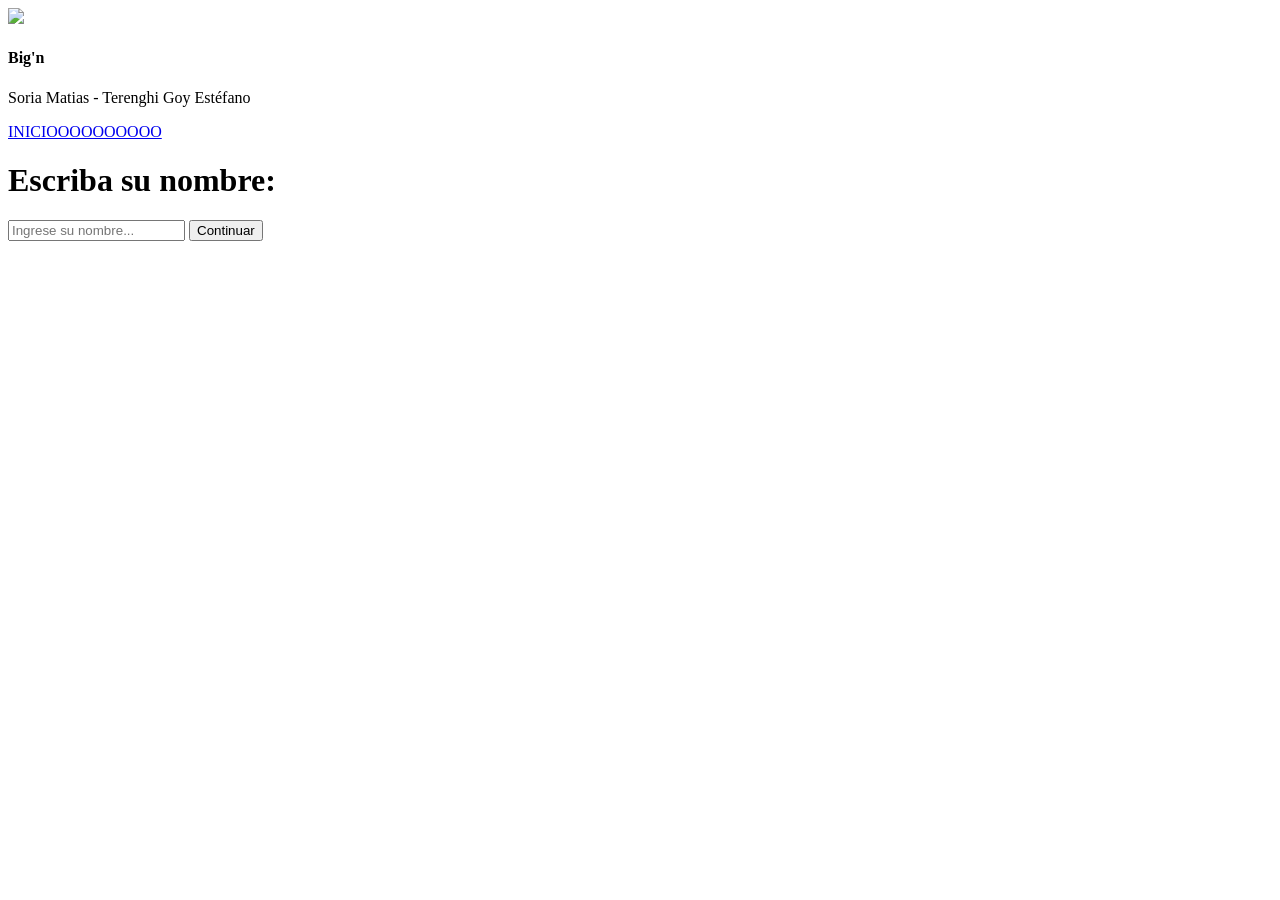
==== index.html @ cc1a3c14 "añadida funcion de barra de busqueda" ====
<!DOCTYPE html>
<html lang="es">
<head>
    <meta charset="UTF-8">
    <meta name="viewport" content="width=device-width, initial-scale=1.0">
    <title>Nombre de la pag</title>
    <link rel="icon" href="assets/icono/favicon.ico">
    <link rel="stylesheet" href="src/main.css">
    <script src="src/main.js" defer></script>
</head>

<body id="pagina-index">
    <header>
        <div id="logo-y-nombre">
            <img src="assets/icono/icono.png" id="logo">
            <h4 id="nombre-empresa">Big'n</h4>
        </div>
        <p class="menu-medio">Soria Matias - Terenghi Goy Estéfano</p>
        <nav>
            <a href="pages/cliente/inicio.html">INICIOOOOOOOOOO</a>
            <a href="pages/admin/login.ejs"></a>
        </nav>
    </header>

    <main>
        <h1>Escriba su nombre:</h1>
        <input type="text" placeholder="Ingrese su nombre..." id="input-nombre">
        <button id="btn-continuar">Continuar</button>
    </main>
    
</body>
</html>
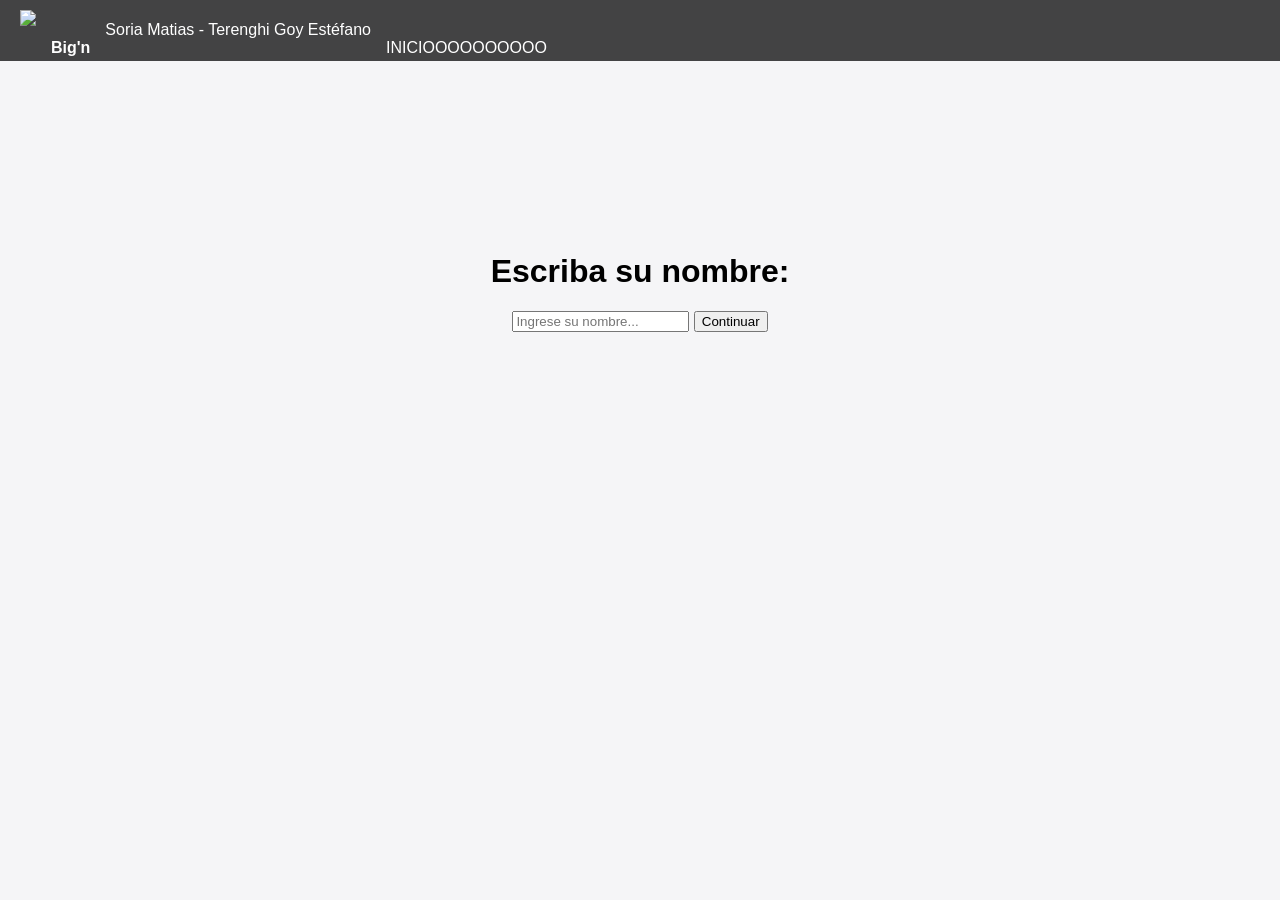
==== commit 5978aa21: "re-organizacion de estilos" ====
--- a/index.html
+++ b/index.html
@@ -5,7 +5,8 @@
     <meta name="viewport" content="width=device-width, initial-scale=1.0">
     <title>Nombre de la pag</title>
     <link rel="icon" href="assets/icono/favicon.ico">
-    <link rel="stylesheet" href="src/main.css">
+    <link rel="stylesheet" href="css/main.css"">
+    <link rel="stylesheet" href="css/index.css">
     <script src="src/main.js" defer></script>
 </head>
 
--- a/css/main.css
+++ b/css/main.css
@@ -0,0 +1,143 @@
+/*************************************************************/
+/* Layout base */
+/*************************************************************/
+
+
+:root{
+    --bgc-tema: #F5F5F7;
+    --texto-tema: #000;
+    
+}
+
+* {
+    box-sizing: border-box;
+}
+
+body {
+    font-family: Arial, Helvetica, sans-serif;
+    margin: 0;
+    background-color: var(--bgc-tema);
+    color: var(--texto-tema);
+    transition: background-color 0.3s, color 0.3s;
+}
+body.modo-oscuro{
+    --bgc-tema: #121212;
+    --texto-tema: #fff;
+}
+.instantaneo{
+    transition: background-color 0s;
+}
+
+header {
+    display: flex;
+    background-color: #434344;
+    color: white;
+    align-items: center;
+    padding: 0px 20px;
+    gap: 15px;
+    
+}
+
+#logo-y-nombre {
+    display: flex;
+    /* border: 1px solid red; */
+    align-items: center;
+    gap: 15px;
+}
+
+#logo {
+    height: 40px;
+    width: auto;
+    /* border: 1px solid purple; */
+}
+
+h4,
+nav {
+    position: relative;
+    top: 18px;
+}
+
+a,
+a:active,
+a:link {
+    text-decoration: none;
+    color: white;
+}
+
+main {
+    margin: 15%;
+    text-align: center;
+}
+
+
+/*************************************************************/
+/* Header general */
+/*************************************************************/
+
+
+#menu-medio {
+    display: flex;
+    margin: 0 auto 0 auto;
+    position: relative;
+    top: 18px;
+}
+
+#menu-derecha {
+    display: flex;
+    /* border: 1px solid green; */
+    margin-left: auto;
+}
+
+#menu-izquierda button {
+    background: none;
+    border: none;
+    padding: 0;
+    font: inherit;
+    color: inherit;
+    cursor: pointer;
+}
+
+
+/*************************************************************/
+/* Productos JS */
+/*************************************************************/
+
+ul{
+    list-style: none;
+    padding: 0;
+    margin: 0;
+    display: flex;
+    justify-content: center; 
+    gap: 20px;            
+    width: 100%;
+}
+
+#contenedor-productos {
+    display: flex;
+    flex-wrap: wrap;
+    /* border: 1px solid red; */
+    justify-content: center;
+    gap: 20px;
+
+}
+
+.producto {
+    list-style: none;
+    border: 1px solid black;
+    border-radius: 10px;
+    width: 300px;
+    padding: 30px;
+    margin-bottom: 50px;
+}
+
+.producto img{
+    width: 100%;
+    
+}
+
+
+#cambiar-tema{
+    position: fixed;    /* Lo saca del flujo normal y lo fija en la pantalla */
+    bottom: 20px;       /* Separación de 20px desde abajo */
+    left: 20px;
+}
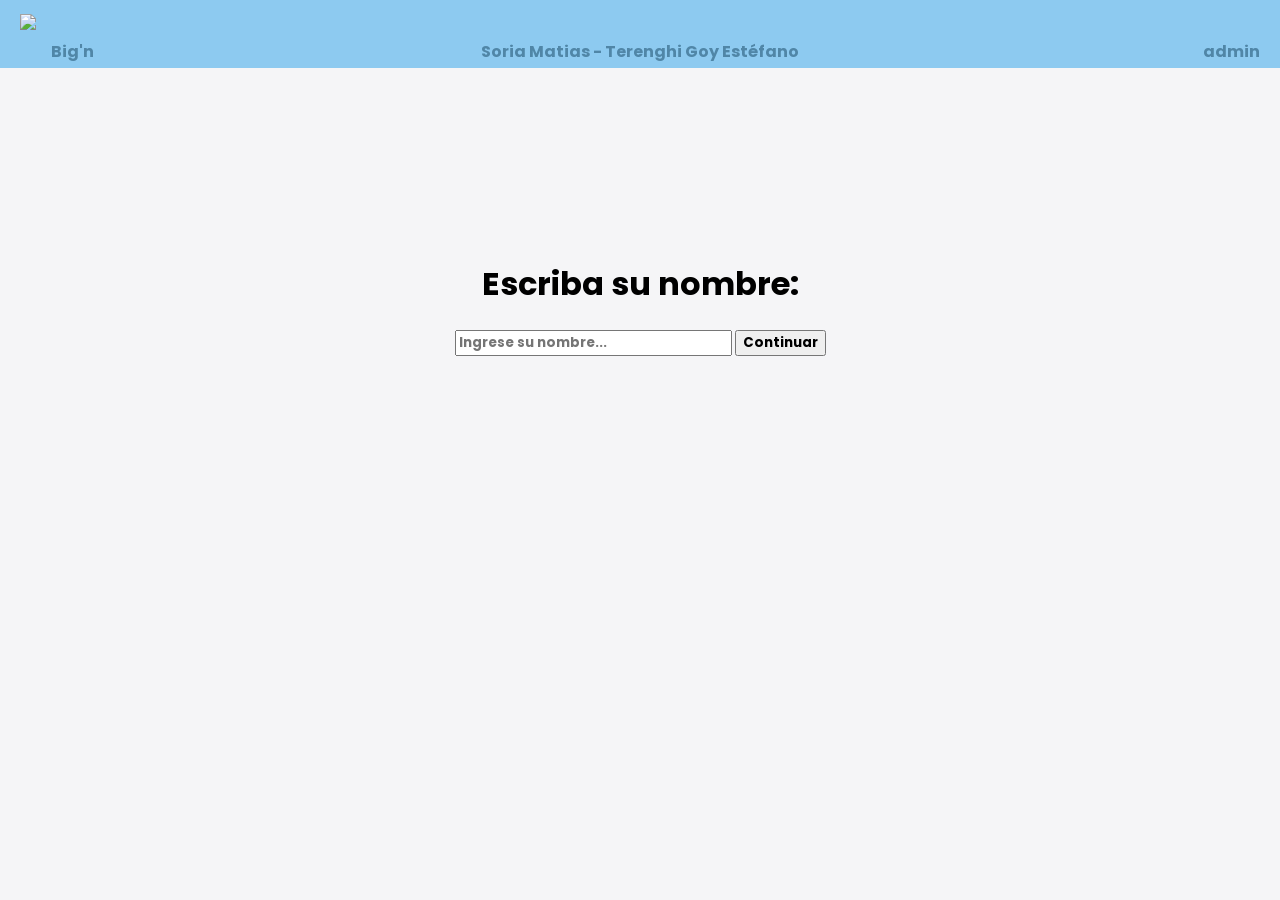
==== commit 09e2120f: "Correciones en index y main.css" ====
--- a/index.html
+++ b/index.html
@@ -5,7 +5,7 @@
     <meta name="viewport" content="width=device-width, initial-scale=1.0">
     <title>Nombre de la pag</title>
     <link rel="icon" href="assets/icono/favicon.ico">
-    <link rel="stylesheet" href="css/main.css"">
+    <link rel="stylesheet" href="css/main.css">
     <link rel="stylesheet" href="css/index.css">
     <script src="src/main.js" defer></script>
 </head>
@@ -16,10 +16,11 @@
             <img src="assets/icono/icono.png" id="logo">
             <h4 id="nombre-empresa">Big'n</h4>
         </div>
-        <p class="menu-medio">Soria Matias - Terenghi Goy Estéfano</p>
-        <nav>
-            <a href="pages/cliente/inicio.html">INICIOOOOOOOOOO</a>
-            <a href="pages/admin/login.ejs"></a>
+
+        <p id="nombre-alumnos">Soria Matias - Terenghi Goy Estéfano</p>
+
+        <nav id="menu-derecha">
+            <a href="pages/admin/login.ejs">admin</a>
         </nav>
     </header>
 
--- a/css/main.css
+++ b/css/main.css
@@ -1,7 +1,34 @@
+@import url('https://fonts.googleapis.com/css2?family=Poppins:wght@400;700&display=swap');
 /*************************************************************/
 /* Layout base */
 /*************************************************************/
+/* Paleta de colores pe
+no que tienen que ir todos, con 2 está bien, es decir un color y un borde o 2 colores blabla
+modo oscuro (mas oscuro a mas claro, me gustaría evitar el mas oscuro y son opciones):
+body:
+#101010
+#1C1C1E (borde: #232325)
+#2B2B2D (borde: #313133)
 
+header:
+una de arriba pa mi, podría ser el color general un borde incluso. pero pa mí tendría que ser mas oscuro
+
+letras:
+white
+tené en cuenta que los bordes son respecto al color anterior.
+
+modo claro (mas claro a mas oscuro:
+body:
+white
+#F5F5F7
+
+header:
+#8dcaf0
+
+letras:
+header = #5086a7
+body = 
+*/
 
 :root{
     --bgc-tema: #F5F5F7;
@@ -10,11 +37,12 @@
 }
 
 * {
+    font-family: 'Poppins', sans-serif;
+    font-weight: 700;
     box-sizing: border-box;
 }
 
 body {
-    font-family: Arial, Helvetica, sans-serif;
     margin: 0;
     background-color: var(--bgc-tema);
     color: var(--texto-tema);
@@ -29,9 +57,10 @@
 }
 
 header {
+    position: relative;
     display: flex;
-    background-color: #434344;
-    color: white;
+    background-color: #8dcaf0;
+    color: #5086a7;
     align-items: center;
     padding: 0px 20px;
     gap: 15px;
@@ -40,9 +69,9 @@
 
 #logo-y-nombre {
     display: flex;
-    /* border: 1px solid red; */
     align-items: center;
     gap: 15px;
+    /* border: 1px solid red; */
 }
 
 #logo {
@@ -55,13 +84,14 @@
 nav {
     position: relative;
     top: 18px;
+    /* border: 1px solid blue; */
 }
 
 a,
 a:active,
 a:link {
     text-decoration: none;
-    color: white;
+    color: inherit;
 }
 
 main {
@@ -75,66 +105,26 @@
 /*************************************************************/
 
 
-#menu-medio {
-    display: flex;
-    margin: 0 auto 0 auto;
-    position: relative;
-    top: 18px;
+#nombre-alumnos {
+    position: absolute;
+    left: 0;
+    width: 100%;
+    text-align: center;
+    top: 39px;
+    margin: 0;
+    /* border: 1px solid pink; */
 }
 
 #menu-derecha {
     display: flex;
     /* border: 1px solid green; */
     margin-left: auto;
+    gap: 15px;
 }
-
-#menu-izquierda button {
-    background: none;
-    border: none;
-    padding: 0;
-    font: inherit;
-    color: inherit;
-    cursor: pointer;
-}
-
 
 /*************************************************************/
 /* Productos JS */
 /*************************************************************/
-
-ul{
-    list-style: none;
-    padding: 0;
-    margin: 0;
-    display: flex;
-    justify-content: center; 
-    gap: 20px;            
-    width: 100%;
-}
-
-#contenedor-productos {
-    display: flex;
-    flex-wrap: wrap;
-    /* border: 1px solid red; */
-    justify-content: center;
-    gap: 20px;
-
-}
-
-.producto {
-    list-style: none;
-    border: 1px solid black;
-    border-radius: 10px;
-    width: 300px;
-    padding: 30px;
-    margin-bottom: 50px;
-}
-
-.producto img{
-    width: 100%;
-    
-}
-
 
 #cambiar-tema{
     position: fixed;    /* Lo saca del flujo normal y lo fija en la pantalla */
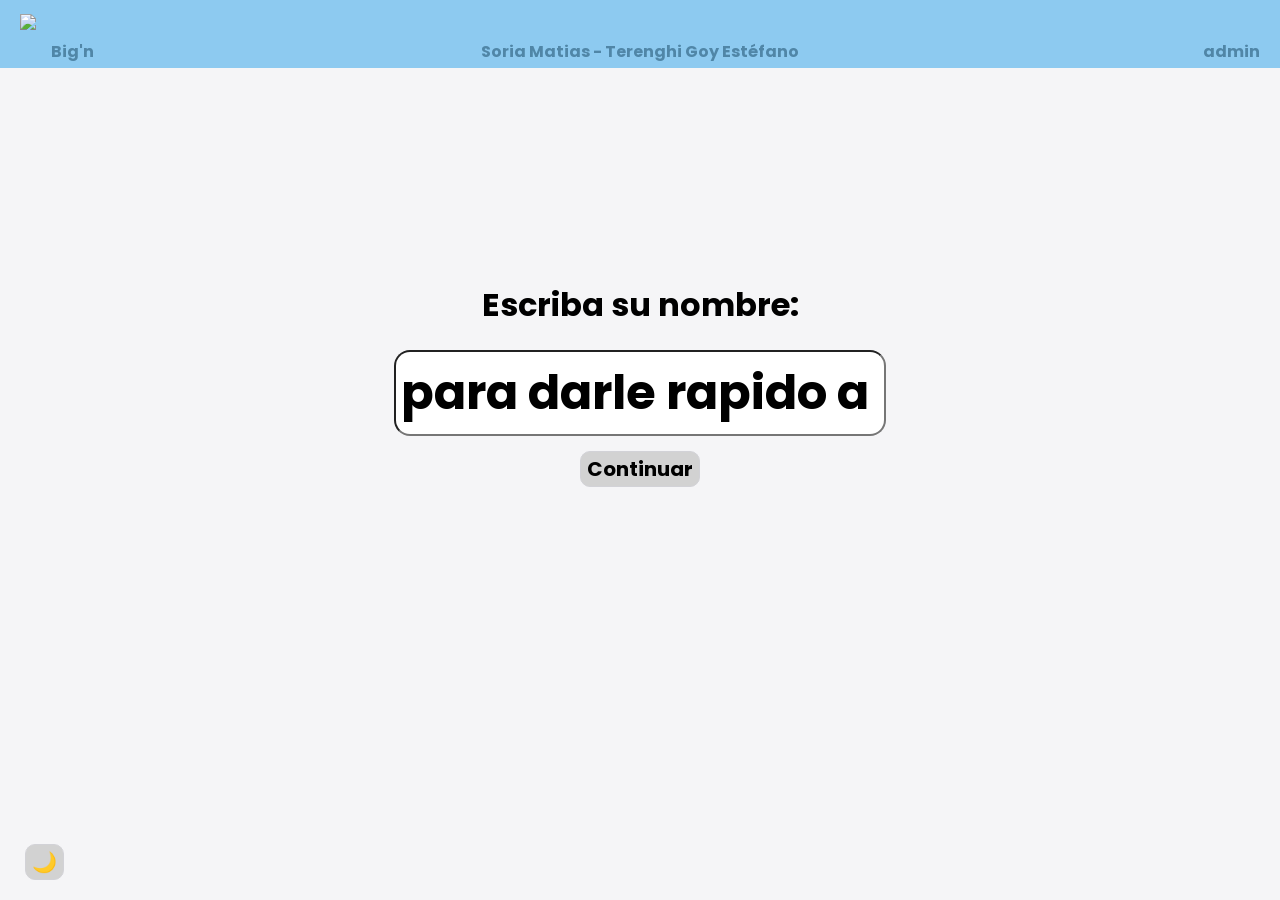
==== commit bf59d8e6: "arreglado botones teclados, mouses. Agregado boton de tema en todas las pantallas. Arreglado el nav " ====
--- a/index.html
+++ b/index.html
@@ -26,8 +26,11 @@
 
     <main>
         <h1>Escriba su nombre:</h1>
-        <input type="text" placeholder="Ingrese su nombre..." id="input-nombre">
+        <input type="text" placeholder="Ingrese su nombre..." id="input-nombre" value="para darle rapido a continuar">
         <button id="btn-continuar">Continuar</button>
+        <button id="cambiar-tema" class="boton-flotante-tema" aria-label="Cambiar tema">
+            <span id="icono">🌙</span>
+        </button>
     </main>
     
 </body>
--- a/css/main.css
+++ b/css/main.css
@@ -33,6 +33,7 @@
 :root{
     --bgc-tema: #F5F5F7;
     --texto-tema: #000;
+    --fondo-boton: #d2d2d2  /* #1C1C1E */
     
 }
 
@@ -51,6 +52,7 @@
 body.modo-oscuro{
     --bgc-tema: #121212;
     --texto-tema: #fff;
+    
 }
 .instantaneo{
     transition: background-color 0s;
@@ -99,6 +101,28 @@
     text-align: center;
 }
 
+button {
+    height: 36px;
+    border: 1px solid #d2d2d7;
+    border-radius: 10px;
+    background-color: var(--fondo-boton);
+    font-size: 20px;
+    cursor: pointer;
+    margin: 0 5px;
+    transition: all 0.2s ease;
+
+}
+
+button.modo-oscuro {
+    --fondo-boton: #1C1C1E;
+}
+
+button:hover {
+    background-color: #000000; 
+    color: #ffffff;
+    border-color: #000000;
+}
+
 
 /*************************************************************/
 /* Header general */
@@ -107,6 +131,7 @@
 
 #nombre-alumnos {
     position: absolute;
+    pointer-events: none;
     left: 0;
     width: 100%;
     text-align: center;
--- a/css/index.css
+++ b/css/index.css
@@ -0,0 +1,13 @@
+#input-nombre {
+    width: 55%;
+    padding: 5px;
+    font-size: 48px;
+    border-radius: 16px;
+    margin-bottom: 15px;
+}
+
+main {
+    display: flex;
+    flex-direction: column;
+    align-items: center;
+}
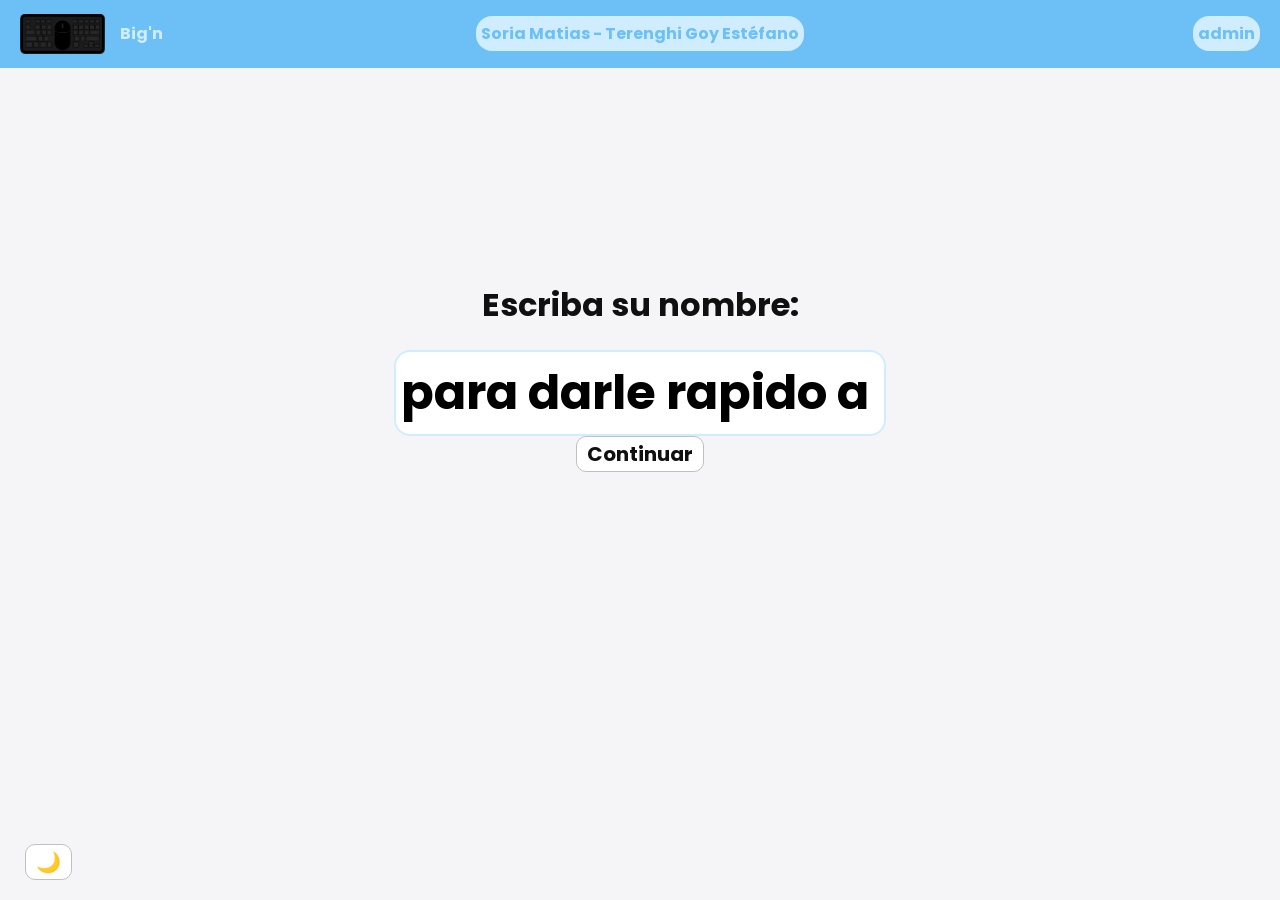
==== commit e139284c: "Rediseñado y recoloreado de página. cambio de stock por cantidad a booleano de disponibilidad" ====
--- a/index.html
+++ b/index.html
@@ -17,10 +17,11 @@
             <h4 id="nombre-empresa">Big'n</h4>
         </div>
 
-        <p id="nombre-alumnos">Soria Matias - Terenghi Goy Estéfano</p>
-
+        <div id="nombre-alumnos">
+            <p class="elemento-header">Soria Matias - Terenghi Goy Estéfano</p>
+        </div>
         <nav id="menu-derecha">
-            <a href="pages/admin/login.ejs">admin</a>
+            <a href="pages/admin/login.ejs" class="elemento-header">admin</a>
         </nav>
     </header>
 
--- a/css/main.css
+++ b/css/main.css
@@ -1,40 +1,13 @@
 @import url('https://fonts.googleapis.com/css2?family=Poppins:wght@400;700&display=swap');
-/*************************************************************/
-/* Layout base */
-/*************************************************************/
-/* Paleta de colores pe
-no que tienen que ir todos, con 2 está bien, es decir un color y un borde o 2 colores blabla
-modo oscuro (mas oscuro a mas claro, me gustaría evitar el mas oscuro y son opciones):
-body:
-#101010
-#1C1C1E (borde: #232325)
-#2B2B2D (borde: #313133)
-
-header:
-una de arriba pa mi, podría ser el color general un borde incluso. pero pa mí tendría que ser mas oscuro
-
-letras:
-white
-tené en cuenta que los bordes son respecto al color anterior.
-
-modo claro (mas claro a mas oscuro:
-body:
-white
-#F5F5F7
-
-header:
-#8dcaf0
-
-letras:
-header = #5086a7
-body = 
-*/
 
 :root{
-    --bgc-tema: #F5F5F7;
-    --texto-tema: #000;
-    --fondo-boton: #d2d2d2  /* #1C1C1E */
-    
+    --bgc-tema-body: #F5F5F7;
+    --texto-tema-body: #101010;
+    --bgc-elemento-body: #fff;
+    --borde-elemento-body: #c0c0c2;
+    --color1-header: #6cc0f5;
+    --color2-header: #cfedff;
+    --bgc-hover: var(--texto-tema-body);
 }
 
 * {
@@ -43,16 +16,26 @@
     box-sizing: border-box;
 }
 
+main {
+    margin: 5%;
+    text-align: center;
+}
+
 body {
     margin: 0;
-    background-color: var(--bgc-tema);
-    color: var(--texto-tema);
+    background-color: var(--bgc-tema-body);
+    color: var(--texto-tema-body);
     transition: background-color 0.3s, color 0.3s;
 }
+
 body.modo-oscuro{
-    --bgc-tema: #121212;
-    --texto-tema: #fff;
-    
+    --bgc-tema-body: #101010;
+    --texto-tema-body: #fff;
+    --bgc-elemento-body: #2B2B2D;
+    --borde-elemento-body: #414144;
+    --color1-header: #01253b;
+    --color2-header: #3f6f8d;
+    --bgc-hover: var(--texto-tema-body);
 }
 .instantaneo{
     transition: background-color 0s;
@@ -61,12 +44,11 @@
 header {
     position: relative;
     display: flex;
-    background-color: #8dcaf0;
-    color: #5086a7;
+    background-color: var(--color1-header);
+    color: var(--color2-header);
     align-items: center;
     padding: 0px 20px;
     gap: 15px;
-    
 }
 
 #logo-y-nombre {
@@ -84,8 +66,8 @@
 
 h4,
 nav {
-    position: relative;
-    top: 18px;
+    /* position: relative; */
+    /* top: 18px; */
     /* border: 1px solid blue; */
 }
 
@@ -93,19 +75,16 @@
 a:active,
 a:link {
     text-decoration: none;
-    color: inherit;
-}
-
-main {
-    margin: 15%;
-    text-align: center;
+    /* color: inherit; */
 }
 
 button {
     height: 36px;
-    border: 1px solid #d2d2d7;
+    padding: 0 10px;
+    border: 1px solid var(--borde-elemento-body);
     border-radius: 10px;
-    background-color: var(--fondo-boton);
+    background-color: var(--bgc-elemento-body);
+    color: var(--texto-tema-body);
     font-size: 20px;
     cursor: pointer;
     margin: 0 5px;
@@ -113,17 +92,21 @@
 
 }
 
-button.modo-oscuro {
-    --fondo-boton: #1C1C1E;
+button:hover {
+    background-color: var(--bgc-hover); 
+    color: var(--bgc-tema-body);
+    border-color: var(--borde-elemento-body);
 }
 
-button:hover {
-    background-color: #000000; 
-    color: #ffffff;
-    border-color: #000000;
+button:active {
+    transform: scale(1.2);
 }
 
-
+input {
+    border-radius: 16px;
+    padding: 5px;
+    border: 2px solid var(--color2-header);
+}
 /*************************************************************/
 /* Header general */
 /*************************************************************/
@@ -135,13 +118,23 @@
     left: 0;
     width: 100%;
     text-align: center;
-    top: 39px;
+    /* top: 22px; /* era 39px antes */ 
     margin: 0;
     /* border: 1px solid pink; */
 }
 
+.elemento-header {
+    display: inline-block;
+    border-radius: 16px;
+    padding: 5px;
+    background-color: var(--color2-header);
+    color: var(--color1-header);
+    width: auto;
+}
+
 #menu-derecha {
     display: flex;
+    align-items: center;
     /* border: 1px solid green; */
     margin-left: auto;
     gap: 15px;
--- a/css/index.css
+++ b/css/index.css
@@ -1,13 +1,11 @@
-#input-nombre {
+input {
     width: 55%;
-    padding: 5px;
     font-size: 48px;
-    border-radius: 16px;
-    margin-bottom: 15px;
 }
 
 main {
     display: flex;
     flex-direction: column;
     align-items: center;
+    margin: 15%;
 }
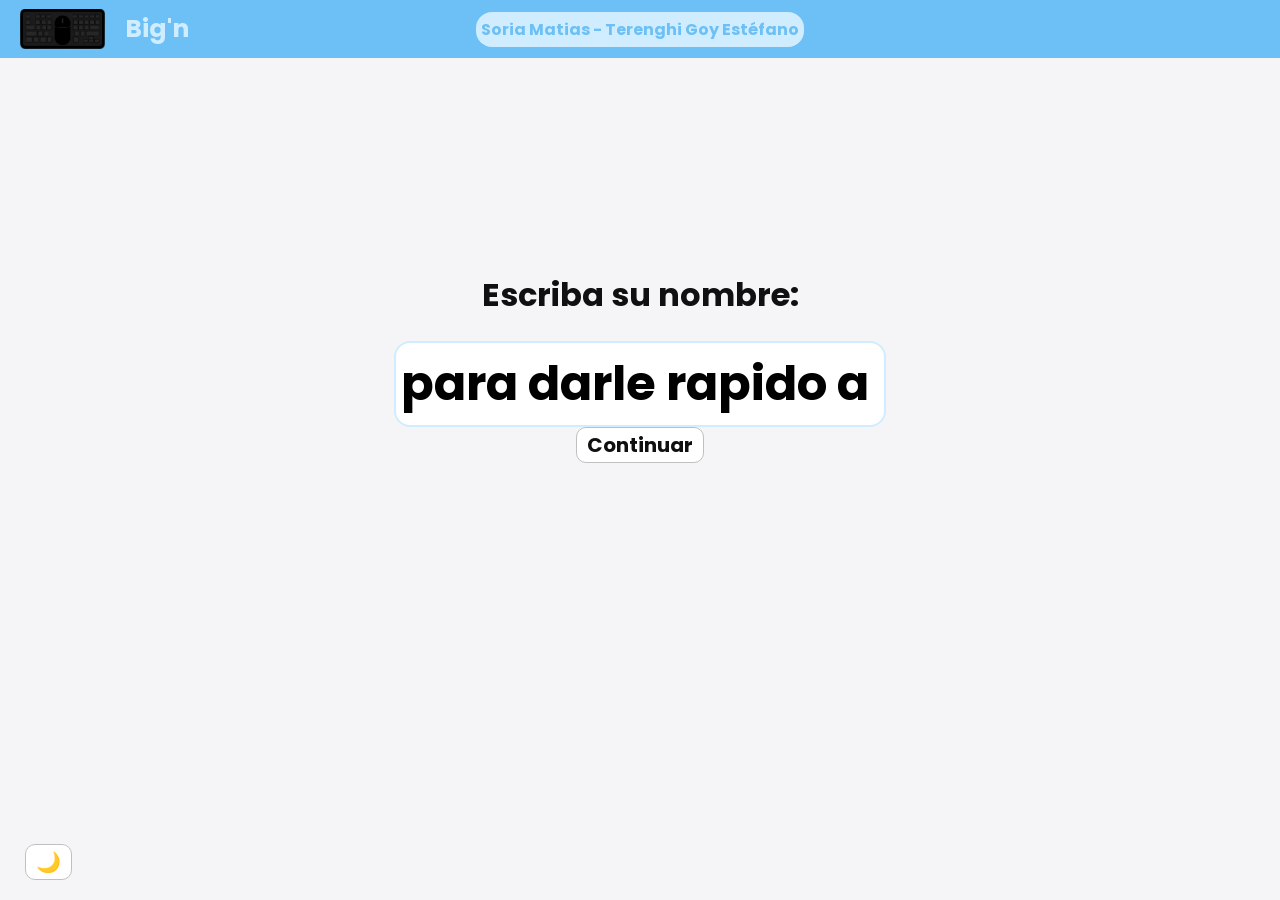
==== commit 3ac5a764: "Fix redireccion a bienvenida al finalizar compra. Fix de imagenes a cargar en la pantalla inicio." ====
--- a/index.html
+++ b/index.html
@@ -20,9 +20,6 @@
         <div id="nombre-alumnos">
             <p class="elemento-header">Soria Matias - Terenghi Goy Estéfano</p>
         </div>
-        <nav id="menu-derecha">
-            <a href="pages/admin/login.ejs" class="elemento-header">admin</a>
-        </nav>
     </header>
 
     <main>
--- a/css/main.css
+++ b/css/main.css
@@ -8,6 +8,10 @@
     --color1-header: #6cc0f5;
     --color2-header: #cfedff;
     --bgc-hover: var(--texto-tema-body);
+    --bgc-input-cantidad: white;
+    --color-input-cantidad: black;
+    --border-input-cantidad: rgb(121, 121, 121);
+
 }
 
 * {
@@ -36,6 +40,9 @@
     --color1-header: #01253b;
     --color2-header: #3f6f8d;
     --bgc-hover: var(--texto-tema-body);
+    --bgc-input-cantidad: 2B2B2D;
+    --color-input-cantidad: rgb(202, 202, 202);
+    --border-input-cantidad: rgb(195, 195, 195);
 }
 .instantaneo{
     transition: background-color 0s;
@@ -54,7 +61,7 @@
 #logo-y-nombre {
     display: flex;
     align-items: center;
-    gap: 15px;
+    gap: 10px;
     /* border: 1px solid red; */
 }
 
@@ -64,12 +71,11 @@
     /* border: 1px solid purple; */
 }
 
-h4,
-nav {
-    /* position: relative; */
-    /* top: 18px; */
-    /* border: 1px solid blue; */
-}
+h4 {
+    font-size: 25px;
+    margin: 10px;
+    /* border: 1px solid blue;  */
+} 
 
 a,
 a:active,
@@ -89,6 +95,7 @@
     cursor: pointer;
     margin: 0 5px;
     transition: all 0.2s ease;
+    transition: transform 0s;
 
 }
 
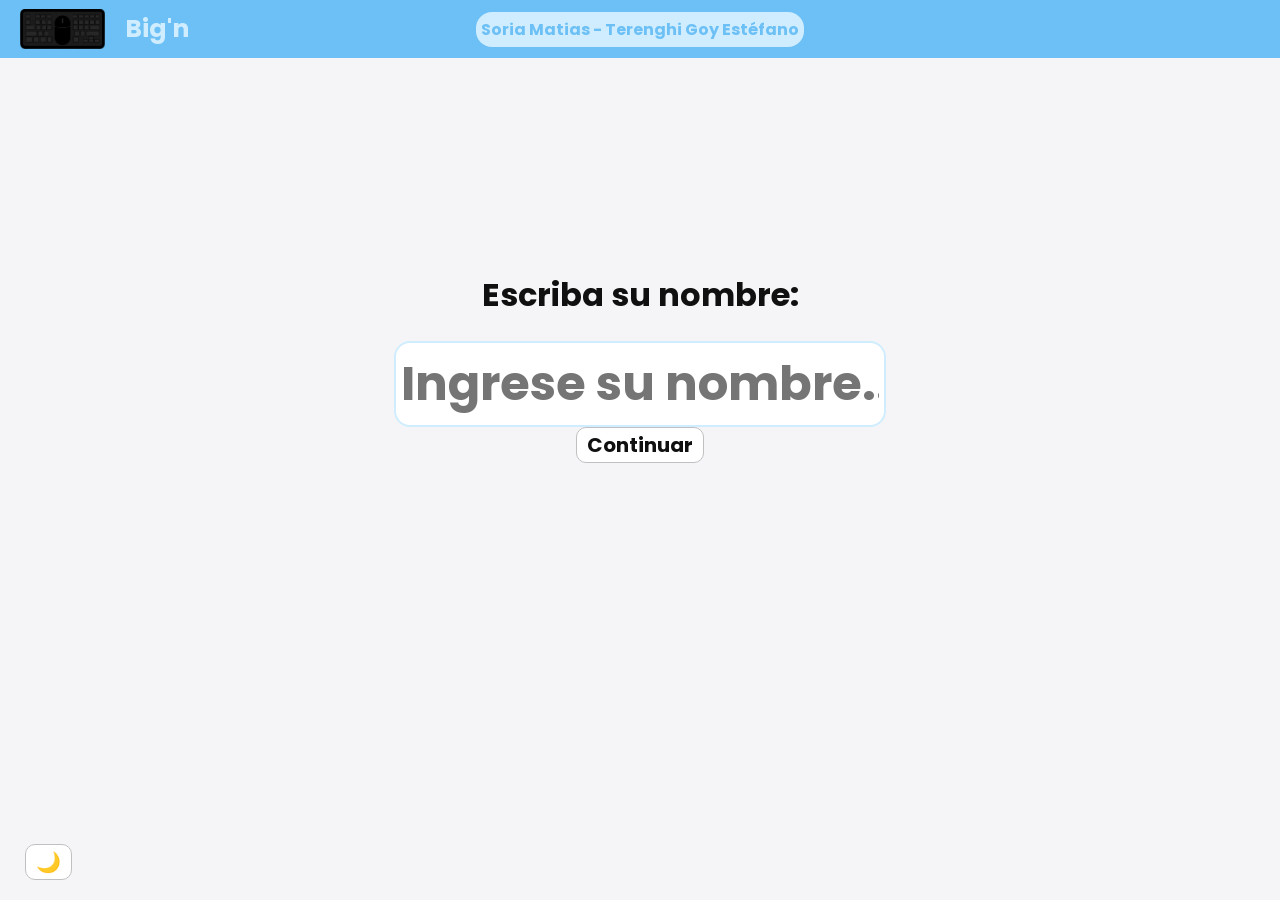
==== commit a0dd901d: "Agregado el guardado de venta a la base de datos y limpieza de carrito al comprar" ====
--- a/index.html
+++ b/index.html
@@ -24,7 +24,7 @@
 
     <main>
         <h1>Escriba su nombre:</h1>
-        <input type="text" placeholder="Ingrese su nombre..." id="input-nombre" value="para darle rapido a continuar">
+        <input type="text" placeholder="Ingrese su nombre..." id="input-nombre">
         <button id="btn-continuar">Continuar</button>
         <button id="cambiar-tema" class="boton-flotante-tema" aria-label="Cambiar tema">
             <span id="icono">🌙</span>
